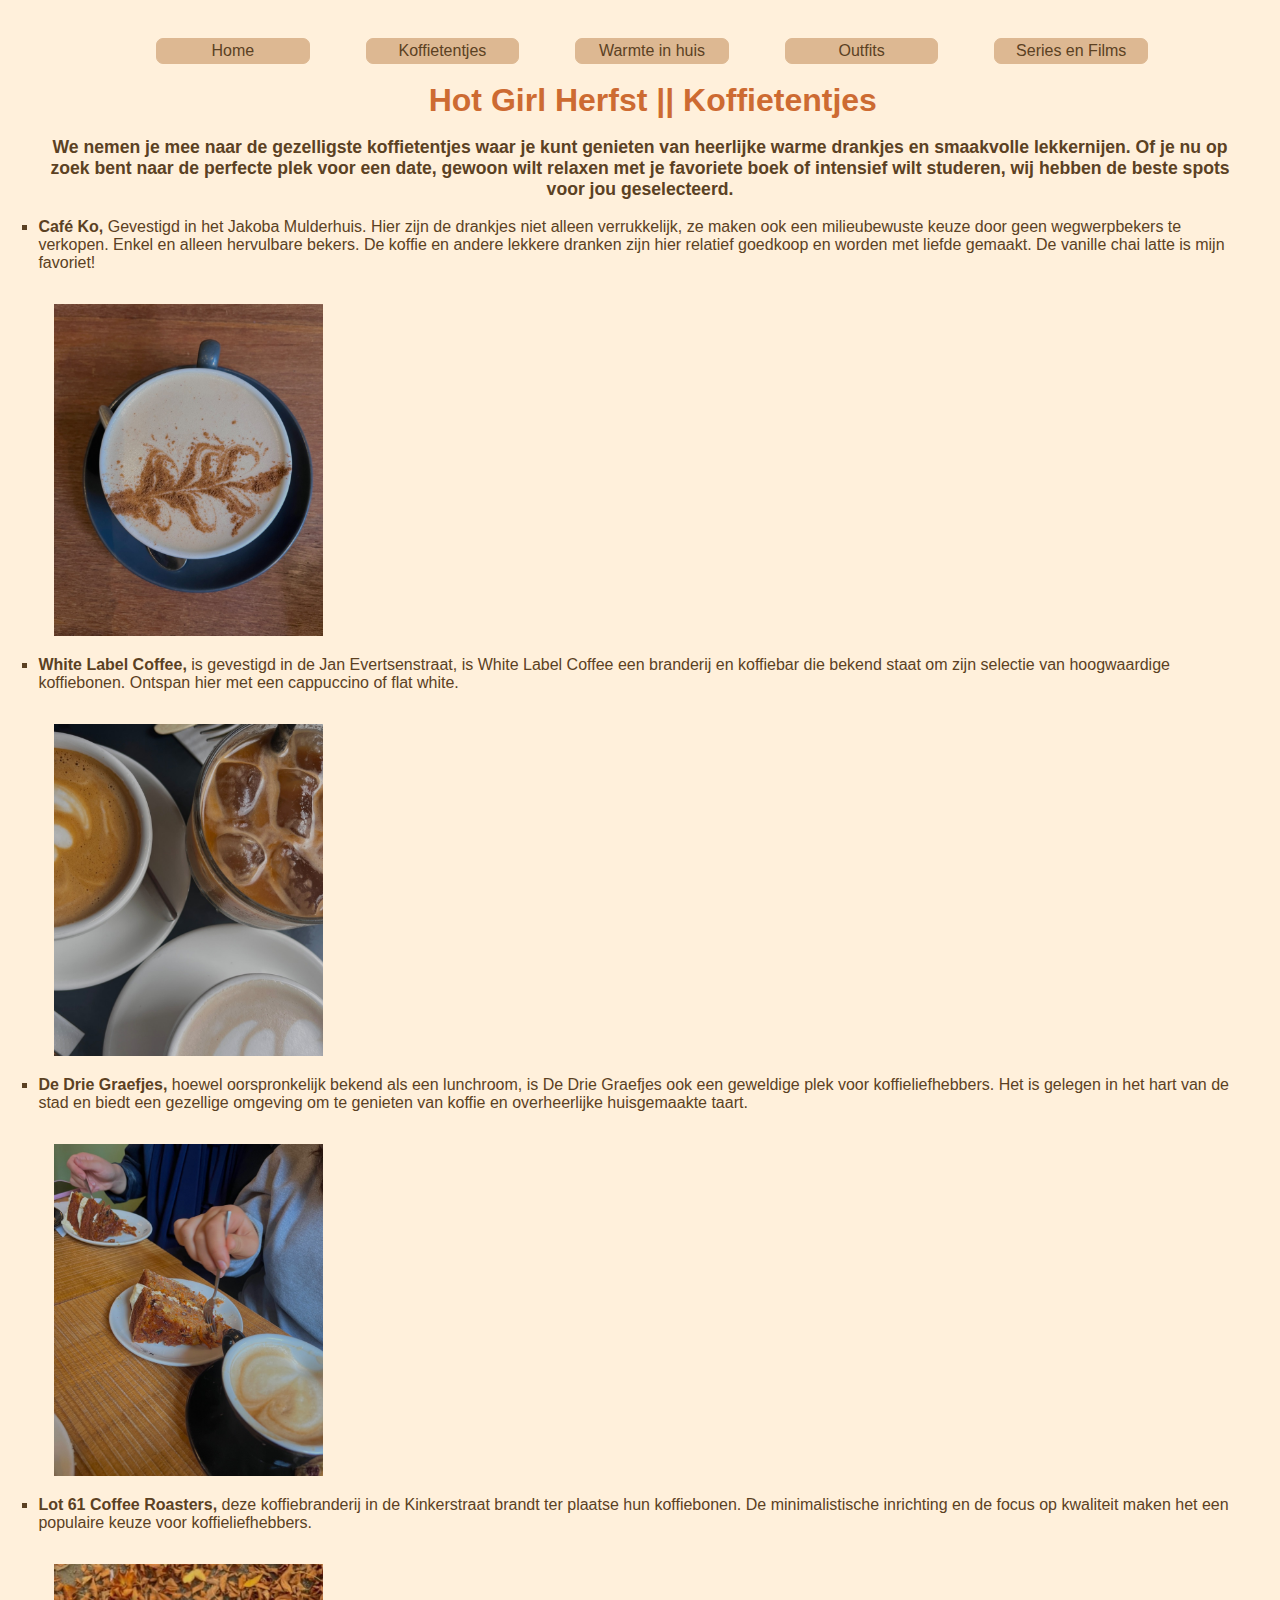
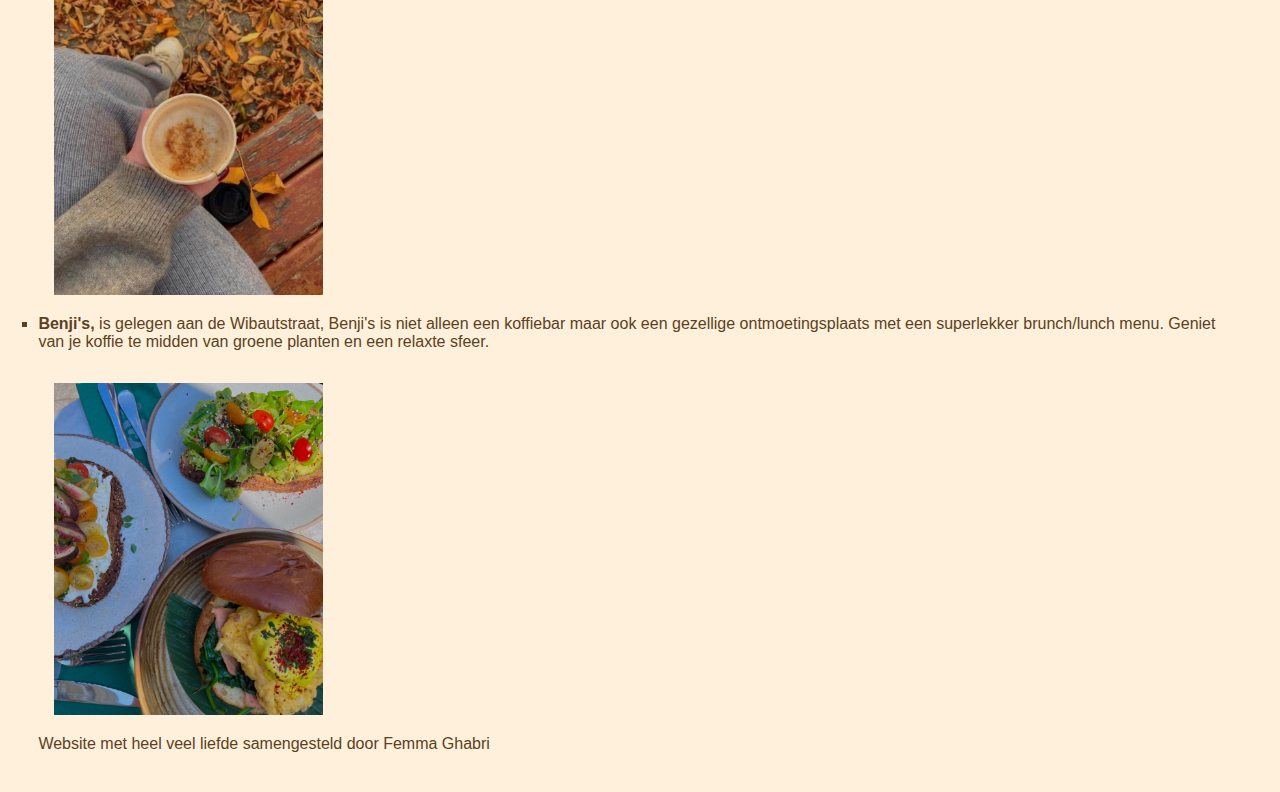
==== cafe's.html @ ec66210b "Add files via upload" ====
<!DOCTYPE html>
<html lang="nl">
<head>
    <title>Hot Girl Herfst - Koffietentjes</title>

    <meta charset="UTF-8">
    <meta name="viewport" content="width=device-width, initial-scale=1.0">
    <link href="style/styles.css" rel="stylesheet" />
</head>
<body>
    <header> 
        <nav>
            <ul>
                <li><a href="index.html "> Home </a></li>
                <li><a href="cafe's.html" > Koffietentjes</a></li>
                <li><a href="warmte-in-huis.html" > Warmte in huis</a></li>
                <li><a href="outfits.html">Outfits</a></li>
                <li><a href="series&films.html">Series en Films</a></li>
            </ul>
         </nav>
    </header>
    <main>
        &#160;
        <h1> Hot Girl Herfst || Koffietentjes</h1>
        &#160;
        <h3>We nemen je mee naar de gezelligste koffietentjes waar je kunt genieten van heerlijke warme drankjes en smaakvolle lekkernijen. Of je nu op zoek bent naar de perfecte plek voor een date, gewoon wilt relaxen met je favoriete boek of intensief wilt studeren, wij hebben de beste spots voor jou geselecteerd.</h3> 
        &#160;
            <ul>
                <li class="bold"><strong>Café Ko,</strong> Gevestigd in het Jakoba Mulderhuis. Hier zijn de drankjes niet alleen verrukkelijk, ze maken ook een milieubewuste keuze door geen wegwerpbekers te verkopen. Enkel en alleen hervulbare bekers. De koffie en andere lekkere dranken zijn hier relatief goedkoop en worden met liefde gemaakt. De vanille chai latte is mijn favoriet!</li>
                <img src="images/chai.JPG" alt="een chai latte met een blaadje gemaakt van kaneel op de melkschuim">
                
                <li><strong>White Label Coffee,</strong> is gevestigd in de Jan Evertsenstraat, is White Label Coffee een branderij en koffiebar die bekend staat om zijn selectie van hoogwaardige koffiebonen. Ontspan hier met een cappuccino of flat white.</li>
                <img src="images/koffie.JPG" alt="een cappucino, chai latte en een ijskoffie">
                
                <li><strong>De Drie Graefjes,</strong> hoewel oorspronkelijk bekend als een lunchroom, is De Drie Graefjes ook een geweldige plek voor koffieliefhebbers. Het is gelegen in het hart van de stad en biedt een gezellige omgeving om te genieten van koffie en overheerlijke huisgemaakte taart.</li>
                <img src="images/driegraefjes.JPG" alt="carrot cake">

                <li><strong>Lot 61 Coffee Roasters,</strong> deze koffiebranderij in de Kinkerstraat brandt ter plaatse hun koffiebonen. De minimalistische inrichting en de focus op kwaliteit maken het een populaire keuze voor koffieliefhebbers.</li>
                <img src="images/koffiebladeren.JPG" alt="meisje houdkoffie vast. Ze zit op een bankje en er liggen gekleurde bladeren op de grond">

                <li><strong>Benji's,</strong> is gelegen aan de Wibautstraat, Benji's is niet alleen een koffiebar maar ook een gezellige ontmoetingsplaats met een superlekker brunch/lunch menu. Geniet van je koffie te midden van groene planten en een relaxte sfeer.</li>
                <img src="images/benjis.JPG" alt="scrambled egg op een brioche broodje, avocado toast en een burrata toast">

            </ul>
   
   
    </main>
    <footer>
        <p>Website met heel veel liefde samengesteld door Femma Ghabri </p>
    </footer>
</body>
</html>
---- style/styles.css ----
* {
  padding:0%;
  margin: 0%;
  box-sizing:border-box;
}

/* comments zet je hier */

body {
    background: #fff0db;
    font-family: 'Gill Sans', 'Gill Sans MT', Calibri, 'Trebuchet MS', sans-serif;
    margin: 3%;
    color:rgb(91, 65, 35);
}


h1 {
  text-align: center;
  color:rgb(205, 107, 50);
}

h1 {
  width: 60vw;
  height: 5%; 
  margin-left: 18vw;
}

h3 { /* intro van pagina */
  font-size: 1.1em;
  text-align: center;
  font-weight: 605;
}

img {
    width: 25%;
    height:30%;
    padding: 2em 1em 1em 1em;
}

nav ul { /* https://css-tricks.com/snippets/css/a-guide-to-flexbox/ */
  display: flex;
  justify-content: center; 
}

nav ul li {
  margin-left: 2.5em;
  margin-right: 1em;
  list-style-type: none;
  border: 1.5px solid #ddb892;
  background: #ddb892;
  padding: 3px;
  width: 12vw;
  height: 100%;
  border-radius: 7px;
  text-align: center;
}

nav ul li a{
    text-decoration: none;
    color: rgb(91, 65, 35);
}

ul {
    list-style-type: square;
  }
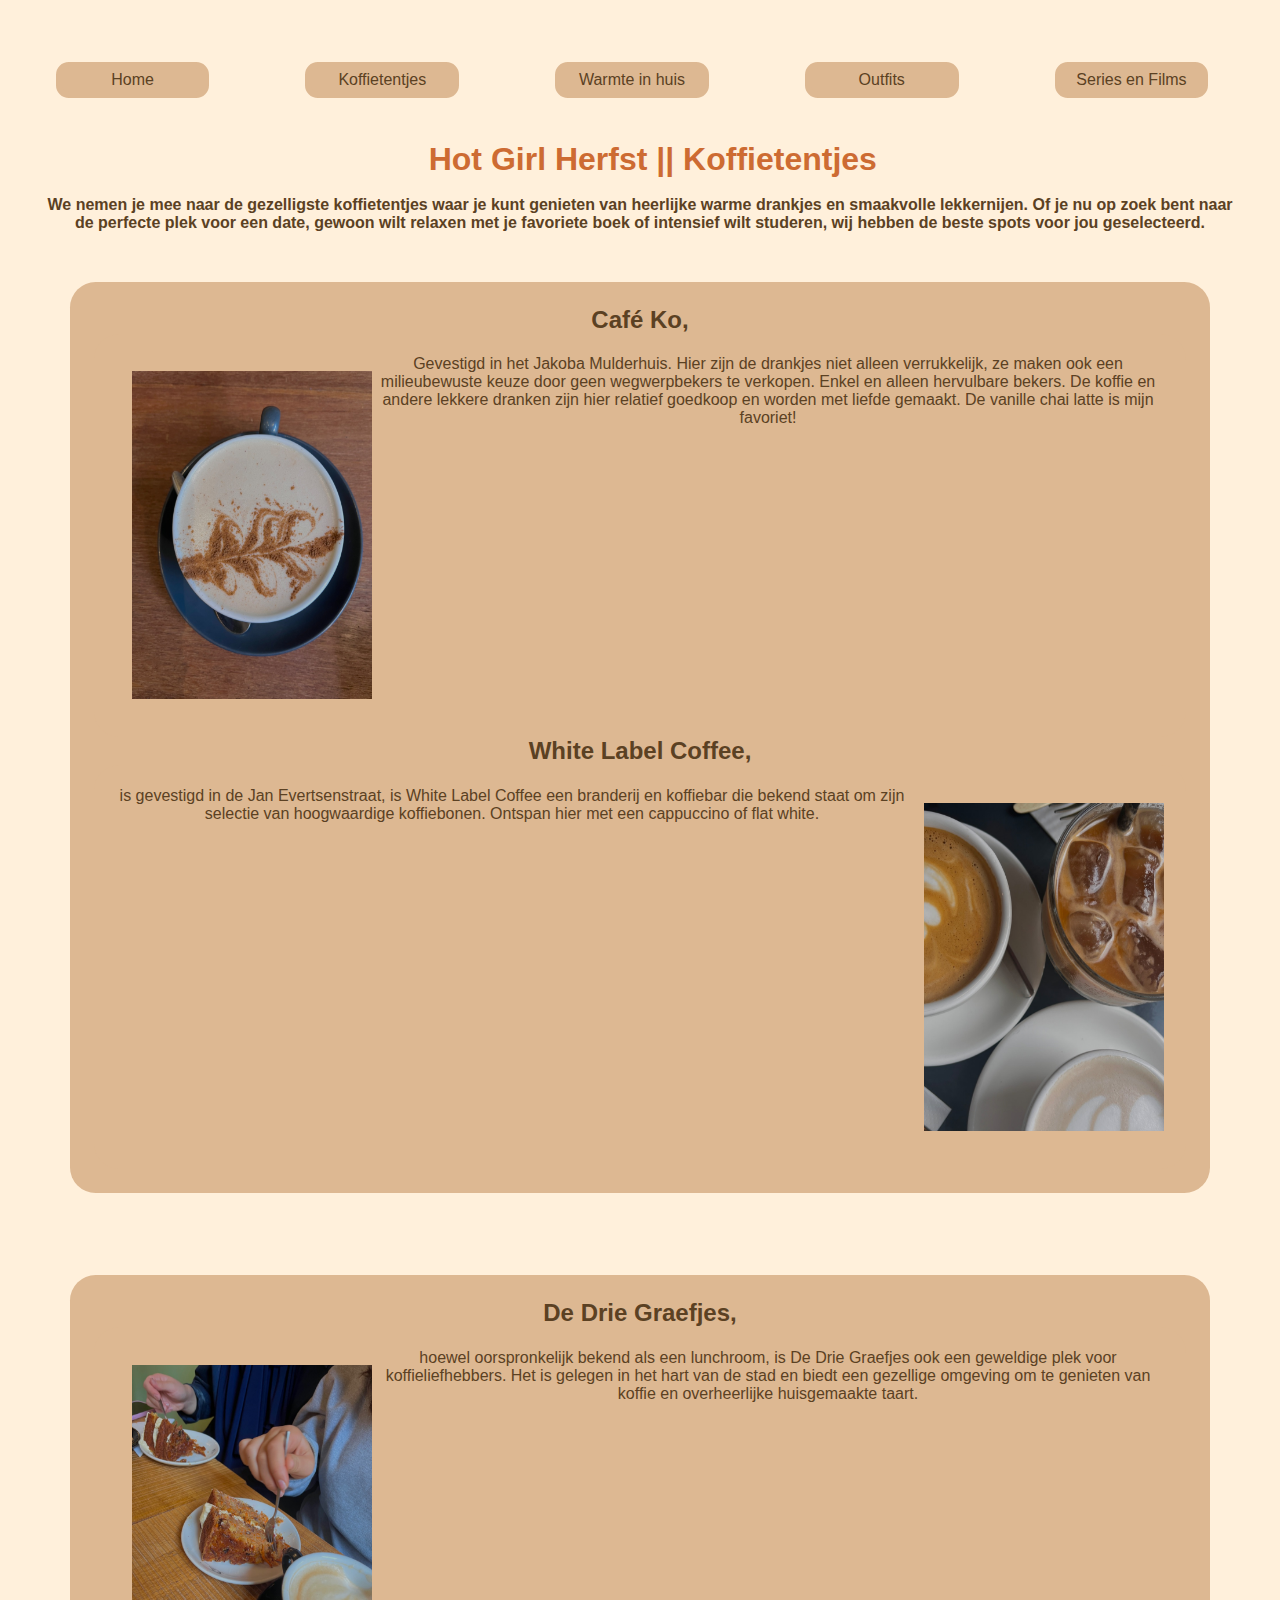
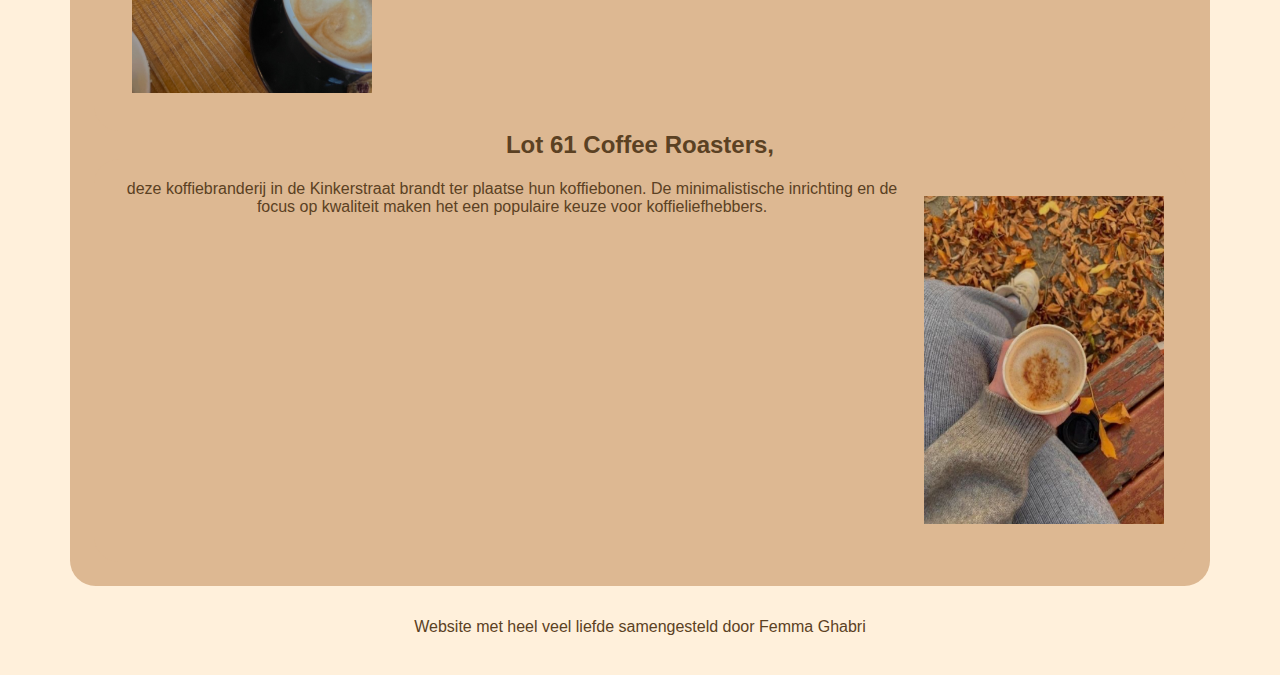
==== commit 27653b69: "Add files via upload" ====
--- a/cafe's.html
+++ b/cafe's.html
@@ -5,7 +5,7 @@
 
     <meta charset="UTF-8">
     <meta name="viewport" content="width=device-width, initial-scale=1.0">
-    <link href="style/styles.css" rel="stylesheet" />
+    <link href="style/styles.css" rel="stylesheet">
 </head>
 <body>
     <header> 
@@ -20,30 +20,38 @@
          </nav>
     </header>
     <main>
-        &#160;
+        <br>
         <h1> Hot Girl Herfst || Koffietentjes</h1>
-        &#160;
-        <h3>We nemen je mee naar de gezelligste koffietentjes waar je kunt genieten van heerlijke warme drankjes en smaakvolle lekkernijen. Of je nu op zoek bent naar de perfecte plek voor een date, gewoon wilt relaxen met je favoriete boek of intensief wilt studeren, wij hebben de beste spots voor jou geselecteerd.</h3> 
-        &#160;
-            <ul>
-                <li class="bold"><strong>Café Ko,</strong> Gevestigd in het Jakoba Mulderhuis. Hier zijn de drankjes niet alleen verrukkelijk, ze maken ook een milieubewuste keuze door geen wegwerpbekers te verkopen. Enkel en alleen hervulbare bekers. De koffie en andere lekkere dranken zijn hier relatief goedkoop en worden met liefde gemaakt. De vanille chai latte is mijn favoriet!</li>
-                <img src="images/chai.JPG" alt="een chai latte met een blaadje gemaakt van kaneel op de melkschuim">
-                
-                <li><strong>White Label Coffee,</strong> is gevestigd in de Jan Evertsenstraat, is White Label Coffee een branderij en koffiebar die bekend staat om zijn selectie van hoogwaardige koffiebonen. Ontspan hier met een cappuccino of flat white.</li>
-                <img src="images/koffie.JPG" alt="een cappucino, chai latte en een ijskoffie">
-                
-                <li><strong>De Drie Graefjes,</strong> hoewel oorspronkelijk bekend als een lunchroom, is De Drie Graefjes ook een geweldige plek voor koffieliefhebbers. Het is gelegen in het hart van de stad en biedt een gezellige omgeving om te genieten van koffie en overheerlijke huisgemaakte taart.</li>
-                <img src="images/driegraefjes.JPG" alt="carrot cake">
+        <br>
+        <p><strong>We nemen je mee naar de gezelligste koffietentjes waar je kunt genieten van heerlijke warme drankjes en smaakvolle lekkernijen. Of je nu op zoek bent naar de perfecte plek voor een date, gewoon wilt relaxen met je favoriete boek of intensief wilt studeren, wij hebben de beste spots voor jou geselecteerd.</strong></p> 
+        <br>
+            <section class="koffietentjes">
+                    <h2> Café Ko,</h2>
+                    <div>
+                        <img src="images/chai.JPG" alt="een chai latte met een blaadje gemaakt van kaneel op de melkschuim"> <!--Eigen plaatje -->
+                        <p> Gevestigd in het Jakoba Mulderhuis. Hier zijn de drankjes niet alleen verrukkelijk, ze maken ook een milieubewuste keuze door geen wegwerpbekers te verkopen. Enkel en alleen hervulbare bekers. De koffie en andere lekkere dranken zijn hier relatief goedkoop en worden met liefde gemaakt. De vanille chai latte is mijn favoriet!</p>
+                    </div>
+            
+                    <h2>White Label Coffee,</h2>
+                    <div>
+                        <p> is gevestigd in de Jan Evertsenstraat, is White Label Coffee een branderij en koffiebar die bekend staat om zijn selectie van hoogwaardige koffiebonen. Ontspan hier met een cappuccino of flat white.</p>
+                        <img src="images/koffie.JPG" alt="een cappucino, chai latte en een ijskoffie"> <!--Eigen plaatje -->
+                    </div>
+            </section>
+            <br>
+            <section class="koffietentjes">
+                    <h2>De Drie Graefjes,</h2> 
+                    <div>
+                        <img src="images/driegraefjes.JPG" alt="carrot cake">  <!--Eigen plaatje -->
+                        <p>hoewel oorspronkelijk bekend als een lunchroom, is De Drie Graefjes ook een geweldige plek voor koffieliefhebbers. Het is gelegen in het hart van de stad en biedt een gezellige omgeving om te genieten van koffie en overheerlijke huisgemaakte taart.</p>
+                    </div>
 
-                <li><strong>Lot 61 Coffee Roasters,</strong> deze koffiebranderij in de Kinkerstraat brandt ter plaatse hun koffiebonen. De minimalistische inrichting en de focus op kwaliteit maken het een populaire keuze voor koffieliefhebbers.</li>
-                <img src="images/koffiebladeren.JPG" alt="meisje houdkoffie vast. Ze zit op een bankje en er liggen gekleurde bladeren op de grond">
-
-                <li><strong>Benji's,</strong> is gelegen aan de Wibautstraat, Benji's is niet alleen een koffiebar maar ook een gezellige ontmoetingsplaats met een superlekker brunch/lunch menu. Geniet van je koffie te midden van groene planten en een relaxte sfeer.</li>
-                <img src="images/benjis.JPG" alt="scrambled egg op een brioche broodje, avocado toast en een burrata toast">
-
-            </ul>
-   
-   
+                    <h2>Lot 61 Coffee Roasters,</h2>
+                    <div>
+                        <p>deze koffiebranderij in de Kinkerstraat brandt ter plaatse hun koffiebonen. De minimalistische inrichting en de focus op kwaliteit maken het een populaire keuze voor koffieliefhebbers.</p>
+                        <img src="images/koffiebladeren.JPG" alt="meisje houdkoffie vast. Ze zit op een bankje en er liggen gekleurde bladeren op de grond"> <!-- dit komt van https://nl.pinterest.com/pin/62909726037959294/ -->
+                    </div>
+            </section>
     </main>
     <footer>
         <p>Website met heel veel liefde samengesteld door Femma Ghabri </p>
--- a/style/styles.css
+++ b/style/styles.css
@@ -7,22 +7,52 @@
 /* comments zet je hier */
 
 body {
-    background: #fff0db;
-    font-family: 'Gill Sans', 'Gill Sans MT', Calibri, 'Trebuchet MS', sans-serif;
-    margin: 3%;
-    color:rgb(91, 65, 35);
+  background: #fff0db;
+  font-family: 'Gill Sans', 'Gill Sans MT','Trebuchet MS', sans-serif;
+  margin: 3%;
+  color:rgb(91, 65, 35);
 }
 
+@keyframes slide {
+  0% {
+    left: 0%;
+  }
+  50% {
+    left: 130%;
+  }
+  100% {
+    left: 0%;
+    transform: rotateY(180deg);
+    animation-duration: 2s;
+  }
+}
 
-h1 {
+.bladeren {
+  animation-name: slide;
+  animation-duration: 10s;
+  animation-iteration-count: infinite;
+}
+
+.bladeren {
+  position: relative;
+  height: 7em;
+  width: 14em;
+}
+
+p {
   text-align: center;
-  color:rgb(205, 107, 50);
-}
+  }
 
 h1 {
   width: 60vw;
   height: 5%; 
   margin-left: 18vw;
+  text-align: center;
+  color:rgb(205, 107, 50);
+}
+
+h2, h4 {
+  text-align: center;
 }
 
 h3 { /* intro van pagina */
@@ -31,10 +61,14 @@
   font-weight: 605;
 }
 
+h5 {
+  text-align: right;
+}
+
 img {
-    width: 25%;
-    height:30%;
-    padding: 2em 1em 1em 1em;
+  width: 25%;
+  height:30%;
+  padding: 1em 0em 1em 1em;
 }
 
 nav ul { /* https://css-tricks.com/snippets/css/a-guide-to-flexbox/ */
@@ -43,23 +77,70 @@
 }
 
 nav ul li {
-  margin-left: 2.5em;
-  margin-right: 1em;
   list-style-type: none;
-  border: 1.5px solid #ddb892;
-  background: #ddb892;
-  padding: 3px;
-  width: 12vw;
-  height: 100%;
-  border-radius: 7px;
   text-align: center;
 }
 
-nav ul li a{
-    text-decoration: none;
-    color: rgb(91, 65, 35);
+nav a {
+  margin: 0em 2em 0 1em;
+  width: 12vw;
+  border-radius: 1vw;
+  padding: 3px;
+  border: 0.5vw solid #ddb892;
+  background: #ddb892;
+  text-decoration: none;
+  color: rgb(91, 65, 35);
 }
 
-ul {
-    list-style-type: square;
-  }
+nav a:hover, nav a:active { 
+  background:rgb(130, 92, 49);  
+  color: white;
+  border-color: rgb(130, 92, 49);
+  transition: all 350ms ease;
+  transform: rotate(360deg);
+}
+
+article{
+  display: flex;
+}
+
+div, section{
+background: #ddb892;
+border: 1px;
+display: flex;
+justify-content: space-between;
+padding: 2%;
+border-radius: 2vw;
+}
+
+.koffietentjes img {
+  width: 20vw;
+  height: 40vh;
+}
+
+.koffietentjes {
+  justify-content: center;
+  display: flex;
+  flex-wrap: wrap;
+  margin: 2em;
+}
+
+.koffietentjes p, h2{
+justify-content: center;
+}
+
+ul li, ol li {
+  display: flex;
+  justify-content: center;
+  align-items: center;
+  padding: 2%;
+}
+
+.tekstnaastpic img {
+  width: 20vw;
+  height: 40vh;
+}
+
+.outfits {
+  background-color: #fff0db;
+}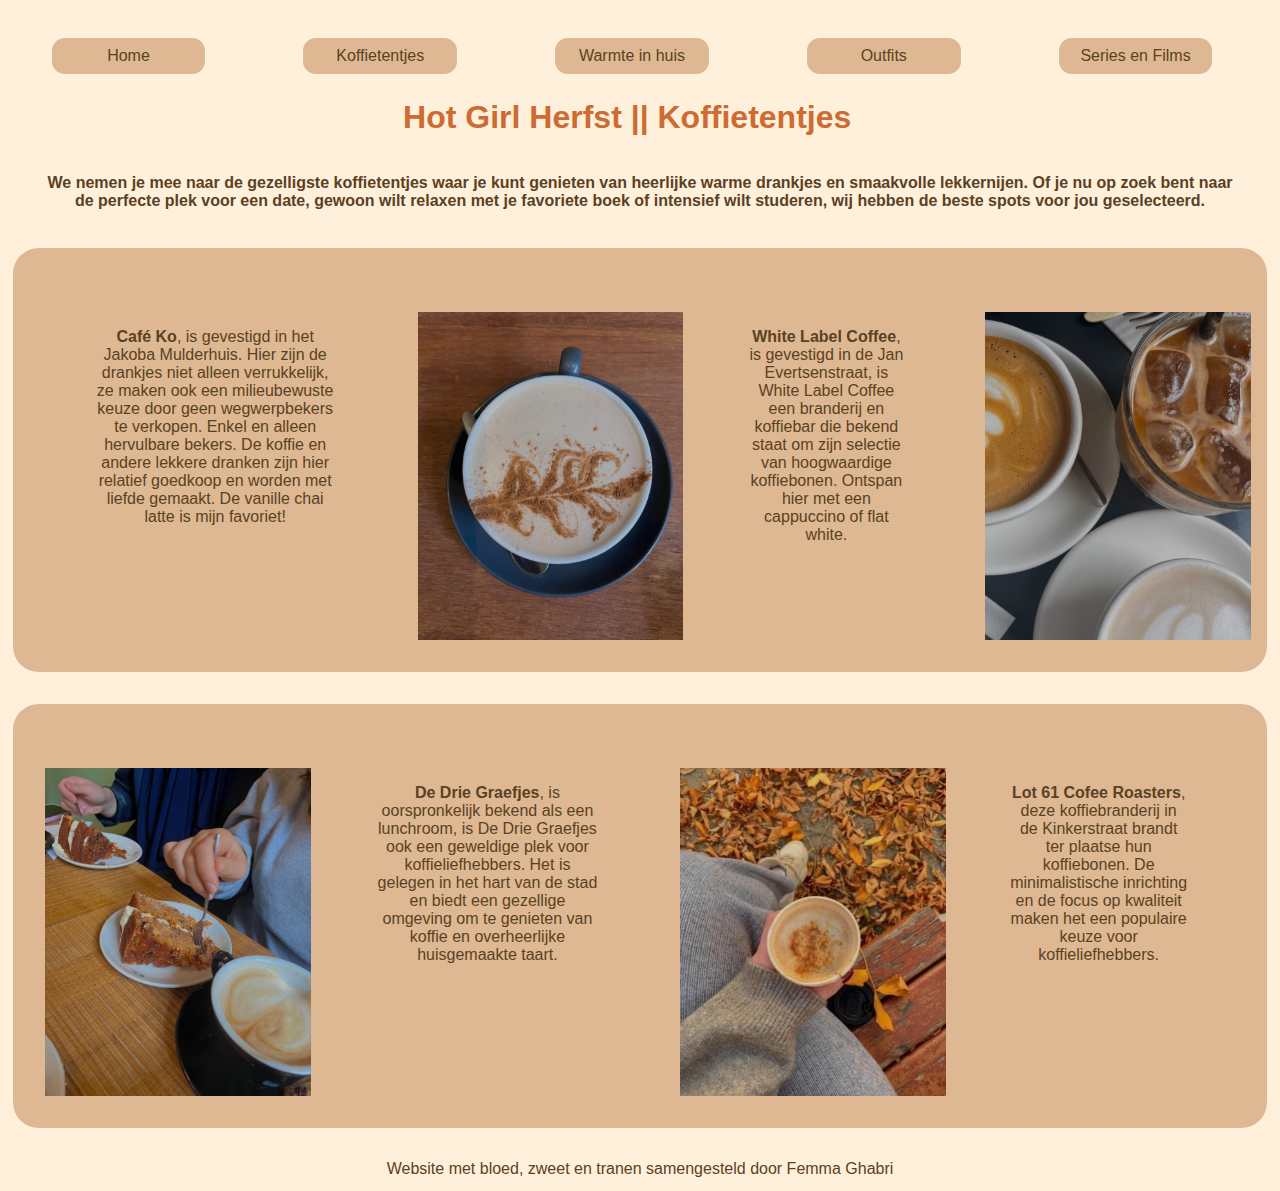
==== commit 1fdf558d: "Add files via upload" ====
--- a/cafe's.html
+++ b/cafe's.html
@@ -20,41 +20,31 @@
          </nav>
     </header>
     <main>
-        <br>
-        <h1> Hot Girl Herfst || Koffietentjes</h1>
-        <br>
-        <p><strong>We nemen je mee naar de gezelligste koffietentjes waar je kunt genieten van heerlijke warme drankjes en smaakvolle lekkernijen. Of je nu op zoek bent naar de perfecte plek voor een date, gewoon wilt relaxen met je favoriete boek of intensief wilt studeren, wij hebben de beste spots voor jou geselecteerd.</strong></p> 
-        <br>
+        <h1> Hot Girl Herfst || Koffietentjes</h1> 
+        <section class="introtekst">
+        <p>We nemen je mee naar de gezelligste koffietentjes waar je kunt genieten van heerlijke warme drankjes en smaakvolle lekkernijen. Of je nu op zoek bent naar de perfecte plek voor een date, gewoon wilt relaxen met je favoriete boek of intensief wilt studeren, wij hebben de beste spots voor jou geselecteerd.
+        </p> 
+    </section>
             <section class="koffietentjes">
-                    <h2> Café Ko,</h2>
-                    <div>
-                        <img src="images/chai.JPG" alt="een chai latte met een blaadje gemaakt van kaneel op de melkschuim"> <!--Eigen plaatje -->
-                        <p> Gevestigd in het Jakoba Mulderhuis. Hier zijn de drankjes niet alleen verrukkelijk, ze maken ook een milieubewuste keuze door geen wegwerpbekers te verkopen. Enkel en alleen hervulbare bekers. De koffie en andere lekkere dranken zijn hier relatief goedkoop en worden met liefde gemaakt. De vanille chai latte is mijn favoriet!</p>
-                    </div>
-            
-                    <h2>White Label Coffee,</h2>
-                    <div>
-                        <p> is gevestigd in de Jan Evertsenstraat, is White Label Coffee een branderij en koffiebar die bekend staat om zijn selectie van hoogwaardige koffiebonen. Ontspan hier met een cappuccino of flat white.</p>
-                        <img src="images/koffie.JPG" alt="een cappucino, chai latte en een ijskoffie"> <!--Eigen plaatje -->
-                    </div>
-            </section>
-            <br>
+                    <p> <b>Café Ko</b>, is gevestigd in het Jakoba Mulderhuis. Hier zijn de drankjes niet alleen verrukkelijk, ze maken ook een milieubewuste keuze door geen wegwerpbekers te verkopen. Enkel en alleen hervulbare bekers. De koffie en andere lekkere dranken zijn hier relatief goedkoop en worden met liefde gemaakt. De vanille chai latte is mijn favoriet!
+                    </p>
+                    <img src="images/chai.JPG" alt="een chai latte met een blaadje gemaakt van kaneel op de melkschuim"> <!--Eigen plaatje -->
+                     <p> <b>White Label Coffee</b>, is gevestigd in de Jan Evertsenstraat, is White Label Coffee een branderij en koffiebar die bekend staat om zijn selectie van hoogwaardige koffiebonen. Ontspan hier met een cappuccino of flat white.
+                    </p>
+                    <img src="images/koffie.JPG" alt="een cappucino, chai latte en een ijskoffie"> <!--Eigen plaatje -->
+             </section>
+        
             <section class="koffietentjes">
-                    <h2>De Drie Graefjes,</h2> 
-                    <div>
-                        <img src="images/driegraefjes.JPG" alt="carrot cake">  <!--Eigen plaatje -->
-                        <p>hoewel oorspronkelijk bekend als een lunchroom, is De Drie Graefjes ook een geweldige plek voor koffieliefhebbers. Het is gelegen in het hart van de stad en biedt een gezellige omgeving om te genieten van koffie en overheerlijke huisgemaakte taart.</p>
-                    </div>
-
-                    <h2>Lot 61 Coffee Roasters,</h2>
-                    <div>
-                        <p>deze koffiebranderij in de Kinkerstraat brandt ter plaatse hun koffiebonen. De minimalistische inrichting en de focus op kwaliteit maken het een populaire keuze voor koffieliefhebbers.</p>
-                        <img src="images/koffiebladeren.JPG" alt="meisje houdkoffie vast. Ze zit op een bankje en er liggen gekleurde bladeren op de grond"> <!-- dit komt van https://nl.pinterest.com/pin/62909726037959294/ -->
-                    </div>
+                    <img src="images/driegraefjes.JPG" alt="carrot cake">  <!--Eigen plaatje -->
+                    <p><b>De Drie Graefjes</b>, is oorspronkelijk bekend als een lunchroom, is De Drie Graefjes ook een geweldige plek voor koffieliefhebbers. Het is gelegen in het hart van de stad en biedt een gezellige omgeving om te genieten van koffie en overheerlijke huisgemaakte taart.
+                    </p>
+                    <img src="images/koffiebladeren.JPG" alt="meisje houdkoffie vast. Ze zit op een bankje en er liggen gekleurde bladeren op de grond"> <!-- dit komt van https://nl.pinterest.com/pin/62909726037959294/ -->
+                    <p><b>Lot 61 Cofee Roasters</b>, deze koffiebranderij in de Kinkerstraat brandt ter plaatse hun koffiebonen. De minimalistische inrichting en de focus op kwaliteit maken het een populaire keuze voor koffieliefhebbers.
+                    </p>
             </section>
     </main>
     <footer>
-        <p>Website met heel veel liefde samengesteld door Femma Ghabri </p>
+        <p>Website met bloed, zweet en tranen samengesteld door Femma Ghabri</p>
     </footer>
 </body>
 </html>--- a/style/styles.css
+++ b/style/styles.css
@@ -9,38 +9,19 @@
 body {
   background: #fff0db;
   font-family: 'Gill Sans', 'Gill Sans MT','Trebuchet MS', sans-serif;
-  margin: 3%;
+  margin: 1vw;
   color:rgb(91, 65, 35);
 }
 
-@keyframes slide {
-  0% {
-    left: 0%;
-  }
-  50% {
-    left: 130%;
-  }
-  100% {
-    left: 0%;
-    transform: rotateY(180deg);
-    animation-duration: 2s;
-  }
-}
-
-.bladeren {
-  animation-name: slide;
-  animation-duration: 10s;
-  animation-iteration-count: infinite;
-}
-
-.bladeren {
-  position: relative;
-  height: 7em;
-  width: 14em;
+.introtekst {
+  background: none;
+  font-weight: 700;
+  margin-bottom: 0;
 }
 
 p {
   text-align: center;
+  margin-bottom: 1vw;
   }
 
 h1 {
@@ -49,9 +30,10 @@
   margin-left: 18vw;
   text-align: center;
   color:rgb(205, 107, 50);
+  margin-bottom: 1vw;
 }
 
-h2, h4 {
+ h4 {
   text-align: center;
 }
 
@@ -96,7 +78,7 @@
   background:rgb(130, 92, 49);  
   color: white;
   border-color: rgb(130, 92, 49);
-  transition: all 350ms ease;
+  transition: all 800ms ease;
   transform: rotate(360deg);
 }
 
@@ -104,29 +86,28 @@
   display: flex;
 }
 
-div, section{
-background: #ddb892;
-border: 1px;
-display: flex;
-justify-content: space-between;
-padding: 2%;
-border-radius: 2vw;
+section{
+  background: #ddb892;
+  border: 1px;
+  display: flex;
+  justify-content: space-between;
+  padding: 2%;
+  border-radius: 2vw;
+  margin-bottom: 2em;
+}
+
+.koffietentjes {
+  padding: 1em;
 }
 
 .koffietentjes img {
-  width: 20vw;
+  width: 40vh;
   height: 40vh;
+  margin-top: 2em;
 }
 
-.koffietentjes {
-  justify-content: center;
-  display: flex;
-  flex-wrap: wrap;
-  margin: 2em;
-}
-
-.koffietentjes p, h2{
-justify-content: center;
+.koffietentjes p{
+  padding: 4em;
 }
 
 ul li, ol li {
@@ -143,4 +124,30 @@
 
 .outfits {
   background-color: #fff0db;
-}+}
+
+@keyframes slide {
+  0% {
+    left: 0%;
+  }
+  50% {
+    left: 130%;
+  }
+  100% {
+    left: 0%;
+    transform: rotateY(180deg);
+    animation-duration: 2s;
+  }
+}
+
+.bladeren {
+  animation-name: slide;
+  animation-duration: 10s;
+  animation-iteration-count: infinite;
+}
+
+.bladeren {
+  position: relative;
+  height: 7em;
+  width: 14em;
+}
